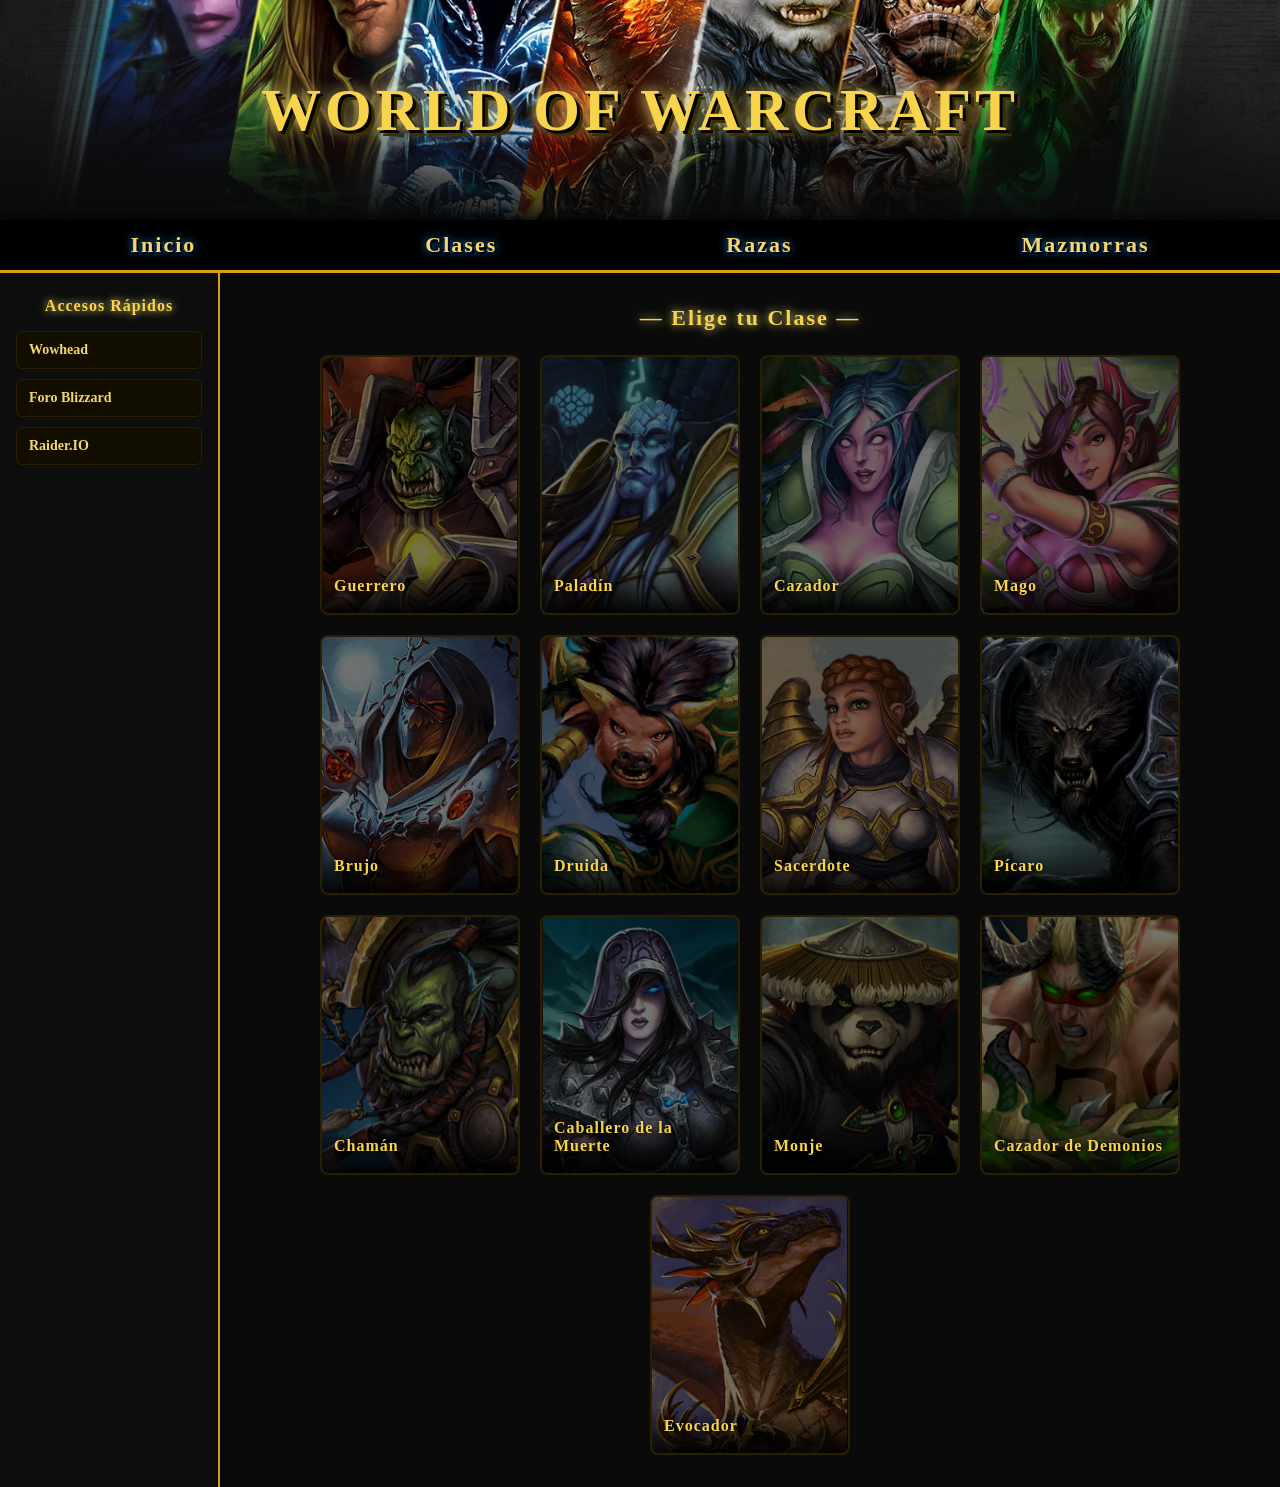
==== Htmls/clases.html @ 47c98232 "Add files via upload" ====
<!DOCTYPE html>
<html lang="es">
<head>
  <meta charset="UTF-8" />
  <meta name="viewport" content="width=device-width, initial-scale=1.0" />
  <title>WoW - Clases</title>
  <link rel="stylesheet" href="../CSS/cssPrincipal.css">
  <link rel="stylesheet" href="../CSS/cssClases.css">
</head>
<body>
  <div class="contenedor">

    <header>
      <h1 class="wow-title">WORLD OF WARCRAFT</h1>
    </header>

    <nav>
      <ul>
        <li><a href="../index.html">Inicio</a></li>
        <li><a href="clases.html">Clases</a></li>
        <li><a href="razas.html">Razas</a></li>
        <li><a href="mazmorras.html">Mazmorras</a></li>
      </ul>
    </nav>

    <div class="body-area">

      <aside>
        <h2>Accesos Rápidos</h2>
        <a class="acceso" href="https://www.wowhead.com" target="_blank">
          <div class="info">
            <div class="nombre">Wowhead</div>
          </div>
        </a>
        <a class="acceso" href="https://us.forums.blizzard.com/en/wow/" target="_blank">
          <div class="info">
            <div class="nombre">Foro Blizzard</div>
          </div>
        </a>
        <a class="acceso" href="https://raider.io" target="_blank">
          <div class="info">
            <div class="nombre">Raider.IO</div>
          </div>
        </a>
      </aside>

      <main class="main-clases">
        <h2>— Elige tu Clase —</h2>

        <div class="grid-clases">

          <div class="caja-clase-guerrero">
            <div class="overlay"></div>
            <div class="texto">
              <div class="nombre-clase">Guerrero</div>
              <div class="desc-clase">Maestro del combate cuerpo a cuerpo. Tanque o furor puro.</div>
            </div>
          </div>

          <div class="caja-clase-paladin">
            <div class="overlay"></div>
            <div class="texto">
              <div class="nombre-clase">Paladín</div>
              <div class="desc-clase">Luz sagrada y acero. Cura, tanque o retribución.</div>
            </div>
          </div>

          <div class="caja-clase-cazador">
            <div class="overlay"></div>
            <div class="texto">
              <div class="nombre-clase">Cazador</div>
              <div class="desc-clase">Amo de bestias y arquero letal a distancia.</div>
            </div>
          </div>

          <div class="caja-clase-mago">
            <div class="overlay"></div>
            <div class="texto">
              <div class="nombre-clase">Mago</div>
              <div class="desc-clase">Domina el fuego, el frío y la arcana a distancia.</div>
            </div>
          </div>

          <div class="caja-clase-brujo">
            <div class="overlay"></div>
            <div class="texto">
              <div class="nombre-clase">Brujo</div>
              <div class="desc-clase">Poder demoníaco y maldiciones que consumen el alma.</div>
            </div>
          </div>

          <div class="caja-clase-druida">
            <div class="overlay"></div>
            <div class="texto">
              <div class="nombre-clase">Druida</div>
              <div class="desc-clase">Se transforma en bestia, árbol o guardián de la naturaleza.</div>
            </div>
          </div>

          <div class="caja-clase-sacerdote">
            <div class="overlay"></div>
            <div class="texto">
              <div class="nombre-clase">Sacerdote</div>
              <div class="desc-clase">Sanador sagrado o maestro de la magia de las sombras.</div>
            </div>
          </div>

          <div class="caja-clase-picaro">
            <div class="overlay"></div>
            <div class="texto">
              <div class="nombre-clase">Pícaro</div>
              <div class="desc-clase">Velocidad, sigilo y veneno. Ataca desde las sombras.</div>
            </div>
          </div>

          <div class="caja-clase-shaman">
            <div class="overlay"></div>
            <div class="texto">
              <div class="nombre-clase">Chamán</div>
              <div class="desc-clase">Invoca los elementos: tierra, fuego, viento y agua.</div>
            </div>
          </div>

          <div class="caja-clase-caballero">
            <div class="overlay"></div>
            <div class="texto">
              <div class="nombre-clase">Caballero de la Muerte</div>
              <div class="desc-clase">Muerto viviente que combate con runas y magia oscura.</div>
            </div>
          </div>

          <div class="caja-clase-monje">
            <div class="overlay"></div>
            <div class="texto">
              <div class="nombre-clase">Monje</div>
              <div class="desc-clase">Artes marciales y chi: tanque, sanador o DPS ágil.</div>
            </div>
          </div>

          <div class="caja-clase-cazademon">
            <div class="overlay"></div>
            <div class="texto">
              <div class="nombre-clase">Cazador de Demonios</div>
              <div class="desc-clase">Élfico que absorbe el poder demoníaco para destruirlo.</div>
            </div>
          </div>

          <div class="caja-clase-evocador">
            <div class="overlay"></div>
            <div class="texto">
              <div class="nombre-clase">Evocador</div>
              <div class="desc-clase">Draconthyr que canaliza el poder de los cinco dragones.</div>
            </div>
          </div>
        </div>
      </main>
    </div>
  </div>
</body>
</html>
---- CSS/cssPrincipal.css ----
* {
      box-sizing: border-box;
      margin: 0;
      padding: 0;
    }

    html {
      overflow-y: scroll;
    }

    body {
      background: #0a0a0a;
    }

    .contenedor {
      display: grid;
      grid-template-columns: 1fr;
      grid-template-rows: auto auto 1fr;
      grid-template-areas: "header" "nav" "body";
      min-height: 100vh;
    }

    .body-area {
      grid-area: body;
      display: grid;
      grid-template-columns: 1fr;
      grid-template-areas: "aside" "main";
    }

    @media (min-width: 768px) {
      .body-area {
        grid-template-columns: 220px 1fr;
        grid-template-areas: "aside main";
      }
    }

    @media (max-width: 480px) {

      aside {
        padding: 12px;
      }

      .acceso {
        padding: 8px;
      }


      nav a {
        font-size: 14px;
        padding: 6px 0;
      }
    }

    @media (max-width: 768px) {
      main {
        min-height: auto;
      }
    }

    header {
      grid-area: header;
      background-image: url(../imagenes/banner1.jpg);
      background-size: cover;
      background-position: center;
      background-repeat: no-repeat;
      height: clamp(120px, 25vw, 220px);
      display: flex;
      align-items: center;
      justify-content: center;
      padding: 16px;
    }

    .wow-title {
      font-family: "Georgia", serif;
      font-size: clamp(24px, 6vw, 60px);
      color: #f8d44c;
      text-shadow: 3px 3px 0px #000, 6px 6px 0px #3b2f00, 0 0 15px #ffea7a;
      letter-spacing: clamp(1px, 0.5vw, 4px);
      text-align: center;
      line-height: 1.2;
      display: flex;
    }

    nav {
      grid-area: nav;
      background: #000;
      border-bottom: 3px solid #d4a017;
      padding: 12px 16px;
      box-shadow: 0 0 15px #000;
    }

    nav ul {
      list-style: none;
      display: flex;
      flex-wrap: wrap;
      justify-content: space-around;
    }

    nav a {
      font-family: "Georgia", serif;
      font-size: clamp(14px, 2.5vw, 22px);
      color: #f5d76e;
      text-decoration: none;
      font-weight: bold;
      letter-spacing: 2px;
      text-shadow: 2px 2px 0 #000, 0 0 10px #1e90ff;
      transition: 0.3s ease;
    }

    nav a:hover {
      color: #fff;
      text-shadow: 2px 2px 0 #000, 0 0 15px #4aa3ff, 0 0 30px #4aa3ff;
    }

    aside {
      grid-area: aside;
      background: #0d0d0d;
      border-right: 2px solid #d4a017;
      padding: 24px 16px;
    }

    aside h2 {
      font-family: "Georgia", serif;
      font-size: 16px;
      color: #f8d44c;
      text-shadow: 0 0 8px #ffea7a;
      margin-bottom: 16px;
      text-align: center;
      letter-spacing: 1px;
      display: flex;
      justify-content: center;
    }

    .acceso {
      display: flex;
      align-items: center;
      gap: 10px;
      padding: 10px 12px;
      margin-bottom: 10px;
      border: 1px solid #2a2000;
      border-radius: 6px;
      background: #110e00;
      text-decoration: none;
      transition: 0.2s ease;
    }

    .acceso:hover {
      border-color: #d4a017;
      background: #1a1400;
    }


    .acceso .info .nombre {
      font-family: "Georgia", serif;
      font-size: 14px;
      color: #f5d76e;
      font-weight: bold;
    }

    .acceso .info .desc {
      font-family: "Georgia", serif;
      font-size: 11px;
      color: #888;
      margin-top: 2px;
    }
---- CSS/cssClases.css ----
.main-clases {
  grid-area: main;
  padding: 32px 24px;
}

.main-clases h2 {
  font-family: "Georgia", serif;
  font-size: 22px;
  color: #f8d44c;
  text-shadow: 0 0 10px #ffea7a;
  margin-bottom: 24px;
  letter-spacing: 2px;
  text-align: center;
}


.grid-clases {
  display: flex;
  flex-wrap: wrap;
  gap: 20px;
  justify-content: center;
}


.overlay {
  position: absolute;
  inset: 0;
  background: rgba(0, 0, 0, 0.55);
  transition: background 0.3s ease;
}

.texto {
  position: absolute;
  bottom: 0;
  left: 0;
  right: 0;
  padding: 14px 12px;
  background: linear-gradient(to top, rgba(0, 0, 0, 0.9) 0%, transparent 100%);
}

.nombre-clase {
  font-family: "Georgia", serif;
  font-size: 16px;
  font-weight: bold;
  color: #f8d44c;
  text-shadow: 1px 1px 4px #000;
  letter-spacing: 1px;
  margin-bottom: 4px;
}

.desc-clase {
  font-family: "Georgia", serif;
  font-size: 12px;
  color: #ccc;
  line-height: 1.4;
  max-height: 0;
  overflow: hidden;
  opacity: 0;
  transition: max-height 0.4s ease, opacity 0.4s ease;
}

.caja-clase-guerrero {
  width: 200px;
  height: 260px;
  border-radius: 8px;
  border: 2px solid #2a2000;
  overflow: hidden;
  position: relative;
  cursor: pointer;
  transition: border-color 0.3s ease;
  background-image: url(../imagenes/guerrero.png);
  background-size: cover;
  background-position: center;
}

.caja-clase-guerrero:hover {
  border-color: #c0392b;
}

.caja-clase-guerrero:hover .overlay {
  background: rgba(0, 0, 0, 0.3);
}

.caja-clase-guerrero:hover .desc-clase {
  max-height: 80px;
  opacity: 1;
}

.caja-clase-paladin {
  width: 200px;
  height: 260px;
  border-radius: 8px;
  border: 2px solid #2a2000;
  overflow: hidden;
  position: relative;
  cursor: pointer;
  transition: border-color 0.3s ease;
  background-image: url(../imagenes/paladin.png);
  background-size: cover;
  background-position: center;
}

.caja-clase-paladin:hover {
  border-color: #f4a460;
}

.caja-clase-paladin:hover .overlay {
  background: rgba(0, 0, 0, 0.3);
}

.caja-clase-paladin:hover .desc-clase {
  max-height: 80px;
  opacity: 1;
}

.caja-clase-cazador {
  width: 200px;
  height: 260px;
  border-radius: 8px;
  border: 2px solid #2a2000;
  overflow: hidden;
  position: relative;
  cursor: pointer;
  transition: border-color 0.3s ease;
  background-image: url(../imagenes/cazador.png);
  background-size: cover;
  background-position: center;
}

.caja-clase-cazador:hover {
  border-color: #4caf50;
}

.caja-clase-cazador:hover .overlay {
  background: rgba(0, 0, 0, 0.3);
}

.caja-clase-cazador:hover .desc-clase {
  max-height: 80px;
  opacity: 1;
}

.caja-clase-mago {
  width: 200px;
  height: 260px;
  border-radius: 8px;
  border: 2px solid #2a2000;
  overflow: hidden;
  position: relative;
  cursor: pointer;
  transition: border-color 0.3s ease;
  background-image: url(../imagenes/mago.png);
  background-size: cover;
  background-position: center;
}

.caja-clase-mago:hover {
  border-color: #64b5f6;
}

.caja-clase-mago:hover .overlay {
  background: rgba(0, 0, 0, 0.3);
}

.caja-clase-mago:hover .desc-clase {
  max-height: 80px;
  opacity: 1;
}

.caja-clase-brujo {
  width: 200px;
  height: 260px;
  border-radius: 8px;
  border: 2px solid #2a2000;
  overflow: hidden;
  position: relative;
  cursor: pointer;
  transition: border-color 0.3s ease;
  background-image: url(../imagenes/brujo.png);
  background-size: cover;
  background-position: center;
}

.caja-clase-brujo:hover {
  border-color: #9c27b0;
}

.caja-clase-brujo:hover .overlay {
  background: rgba(0, 0, 0, 0.3);
}

.caja-clase-brujo:hover .desc-clase {
  max-height: 80px;
  opacity: 1;
}

.caja-clase-druida {
  width: 200px;
  height: 260px;
  border-radius: 8px;
  border: 2px solid #2a2000;
  overflow: hidden;
  position: relative;
  cursor: pointer;
  transition: border-color 0.3s ease;
  background-image: url(../imagenes/druida.png);
  background-size: cover;
  background-position: center;
}

.caja-clase-druida:hover {
  border-color: #8bc34a;
}

.caja-clase-druida:hover .overlay {
  background: rgba(0, 0, 0, 0.3);
}

.caja-clase-druida:hover .desc-clase {
  max-height: 80px;
  opacity: 1;
}

.caja-clase-sacerdote {
  width: 200px;
  height: 260px;
  border-radius: 8px;
  border: 2px solid #2a2000;
  overflow: hidden;
  position: relative;
  cursor: pointer;
  transition: border-color 0.3s ease;
  background-image: url(../imagenes/sacerdote.png);
  background-size: cover;
  background-position: center;
}

.caja-clase-sacerdote:hover {
  border-color: #f5f5f5;
}

.caja-clase-sacerdote:hover .overlay {
  background: rgba(0, 0, 0, 0.3);
}

.caja-clase-sacerdote:hover .desc-clase {
  max-height: 80px;
  opacity: 1;
}

.caja-clase-picaro {
  width: 200px;
  height: 260px;
  border-radius: 8px;
  border: 2px solid #2a2000;
  overflow: hidden;
  position: relative;
  cursor: pointer;
  transition: border-color 0.3s ease;
  background-image: url(../imagenes/picaro.png);
  background-size: cover;
  background-position: center;
}

.caja-clase-picaro:hover {
  border-color: #ffd600;
}

.caja-clase-picaro:hover .overlay {
  background: rgba(0, 0, 0, 0.3);
}

.caja-clase-picaro:hover .desc-clase {
  max-height: 80px;
  opacity: 1;
}

.caja-clase-shaman {
  width: 200px;
  height: 260px;
  border-radius: 8px;
  border: 2px solid #2a2000;
  overflow: hidden;
  position: relative;
  cursor: pointer;
  transition: border-color 0.3s ease;
  background-image: url(../imagenes/chaman.png);
  background-size: cover;
  background-position: center;
}

.caja-clase-shaman:hover {
  border-color: #1565c0;
}

.caja-clase-shaman:hover .overlay {
  background: rgba(0, 0, 0, 0.3);
}

.caja-clase-shaman:hover .desc-clase {
  max-height: 80px;
  opacity: 1;
}

.caja-clase-caballero {
  width: 200px;
  height: 260px;
  border-radius: 8px;
  border: 2px solid #2a2000;
  overflow: hidden;
  position: relative;
  cursor: pointer;
  transition: border-color 0.3s ease;
  background-image: url(../imagenes/caballero.png);
  background-size: cover;
  background-position: center;
}

.caja-clase-caballero:hover {
  border-color: #4fc3f7;
}

.caja-clase-caballero:hover .overlay {
  background: rgba(0, 0, 0, 0.3);
}

.caja-clase-caballero:hover .desc-clase {
  max-height: 80px;
  opacity: 1;
}

.caja-clase-monje {
  width: 200px;
  height: 260px;
  border-radius: 8px;
  border: 2px solid #2a2000;
  overflow: hidden;
  position: relative;
  cursor: pointer;
  transition: border-color 0.3s ease;
  background-image: url(../imagenes/monje.png);
  background-size: cover;
  background-position: center;
}

.caja-clase-monje:hover {
  border-color: #ff8f00;
}

.caja-clase-monje:hover .overlay {
  background: rgba(0, 0, 0, 0.3);
}

.caja-clase-monje:hover .desc-clase {
  max-height: 80px;
  opacity: 1;
}

.caja-clase-cazademon {
  width: 200px;
  height: 260px;
  border-radius: 8px;
  border: 2px solid #2a2000;
  overflow: hidden;
  position: relative;
  cursor: pointer;
  transition: border-color 0.3s ease;
  background-image: url(../imagenes/cazadem.png);
  background-size: cover;
  background-position: center;
}

.caja-clase-cazademon:hover {
  border-color: #00e5ff;
}

.caja-clase-cazademon:hover .overlay {
  background: rgba(0, 0, 0, 0.3);
}

.caja-clase-cazademon:hover .desc-clase {
  max-height: 80px;
  opacity: 1;
}

.caja-clase-evocador {
  width: 200px;
  height: 260px;
  border-radius: 8px;
  border: 2px solid #2a2000;
  overflow: hidden;
  position: relative;
  cursor: pointer;
  transition: border-color 0.3s ease;
  background-image: url(../imagenes/evocador.png);
  background-size: cover;
  background-position: center;
}

.caja-clase-evocador:hover {
  border-color: #69f0ae;
}

.caja-clase-evocador:hover .overlay {
  background: rgba(0, 0, 0, 0.3);
}

.caja-clase-evocador:hover .desc-clase {
  max-height: 80px;
  opacity: 1;
}

@media (max-width: 480px) {

  .grid-clases {
    gap: 14px;
  }

  .grid-clases > div {
    width: 150px;
    height: 200px;
  }

  .nombre-clase {
    font-size: 14px;
  }

  .desc-clase {
    font-size: 11px;
  }
}

@media (max-width: 768px) {

  .grid-clases {
    justify-content: center;
  }

  .grid-clases > div {
    width: 180px;
    height: 230px;
  }
}
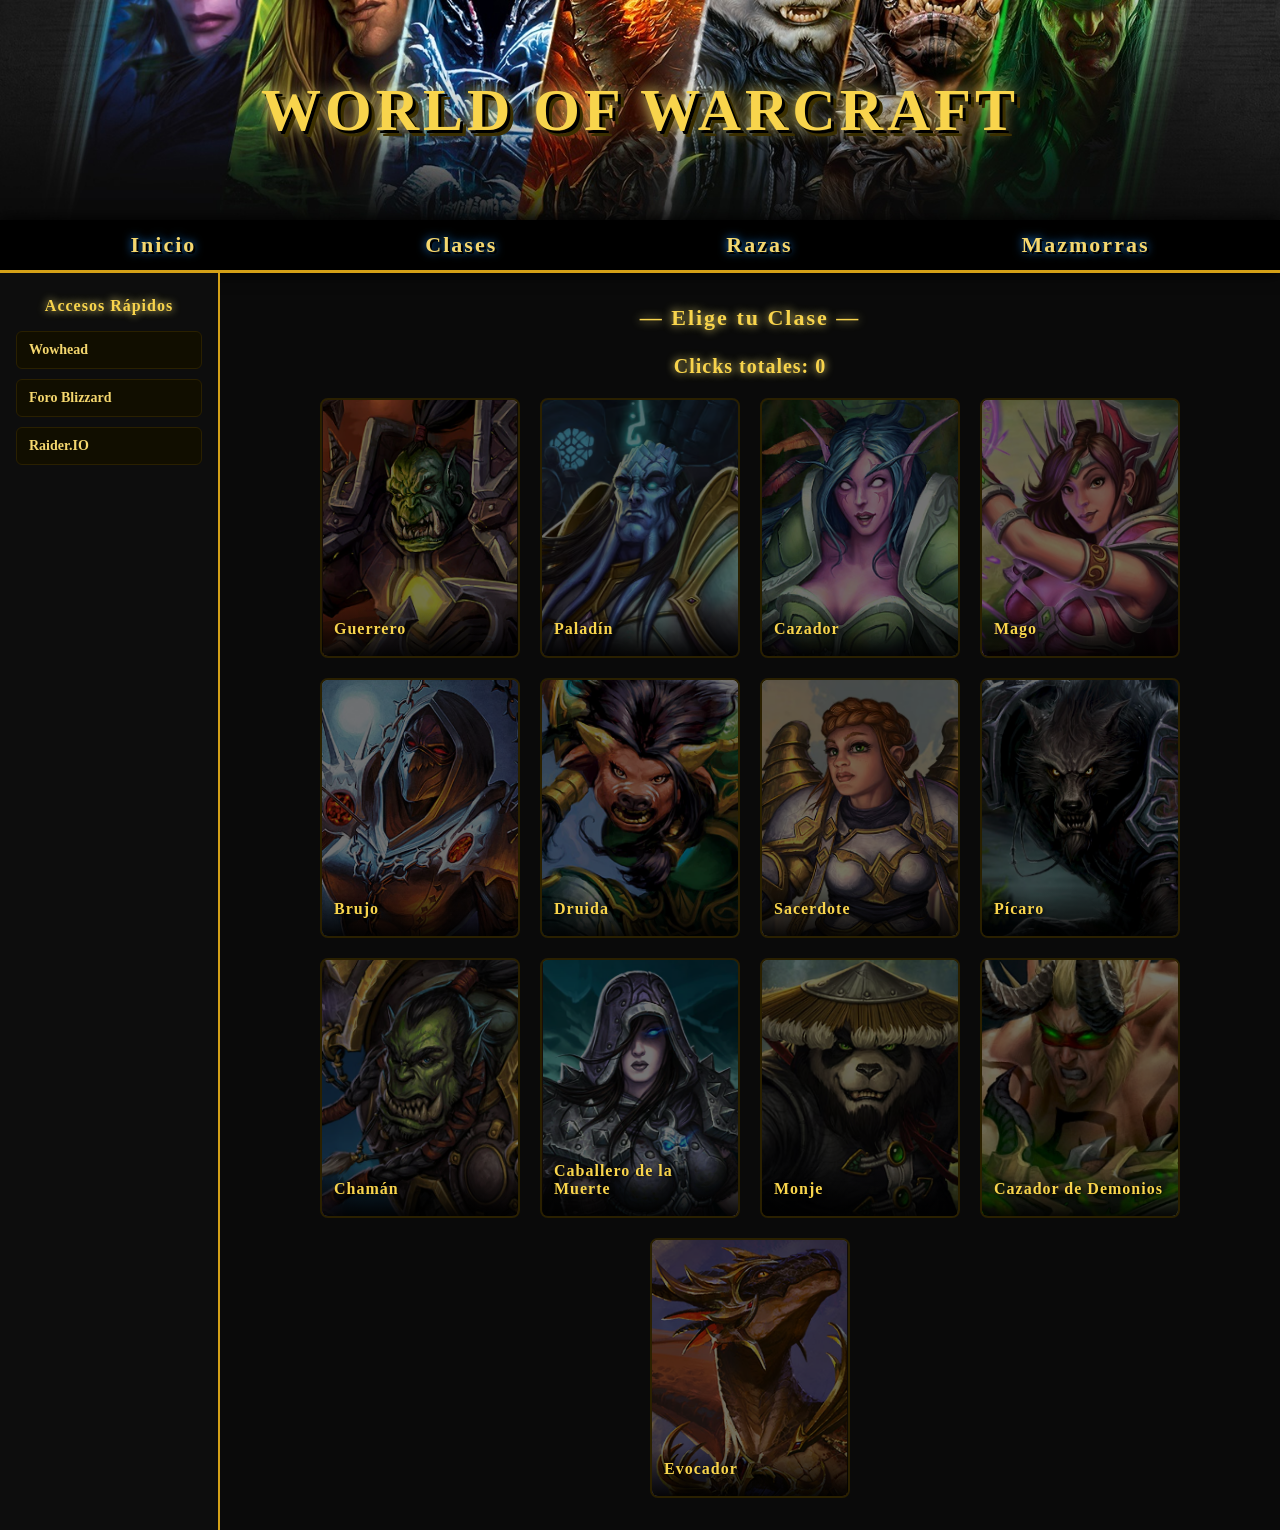
==== commit fdc3e7d6: "implementacion de contador en clases" ====
--- a/Htmls/clases.html
+++ b/Htmls/clases.html
@@ -6,6 +6,7 @@
   <title>WoW - Clases</title>
   <link rel="stylesheet" href="../CSS/cssPrincipal.css">
   <link rel="stylesheet" href="../CSS/cssClases.css">
+  <script src="../javascript/clases.js" defer></script>
 </head>
 <body>
   <div class="contenedor">
@@ -46,10 +47,10 @@
 
       <main class="main-clases">
         <h2>— Elige tu Clase —</h2>
-
+        <div id="contadorClicks">Clicks totales: 0</div>
         <div class="grid-clases">
 
-          <div class="caja-clase-guerrero">
+          <div class="caja-clase-guerrero" id="cajaGuerrero">
             <div class="overlay"></div>
             <div class="texto">
               <div class="nombre-clase">Guerrero</div>
@@ -57,7 +58,7 @@
             </div>
           </div>
 
-          <div class="caja-clase-paladin">
+          <div class="caja-clase-paladin" id="cajaPaladin">
             <div class="overlay"></div>
             <div class="texto">
               <div class="nombre-clase">Paladín</div>
@@ -65,7 +66,7 @@
             </div>
           </div>
 
-          <div class="caja-clase-cazador">
+          <div class="caja-clase-cazador" id="cajaCazador">
             <div class="overlay"></div>
             <div class="texto">
               <div class="nombre-clase">Cazador</div>
@@ -73,7 +74,7 @@
             </div>
           </div>
 
-          <div class="caja-clase-mago">
+          <div class="caja-clase-mago" id="cajaMago">
             <div class="overlay"></div>
             <div class="texto">
               <div class="nombre-clase">Mago</div>
@@ -81,7 +82,7 @@
             </div>
           </div>
 
-          <div class="caja-clase-brujo">
+          <div class="caja-clase-brujo" id="cajaBrujo">
             <div class="overlay"></div>
             <div class="texto">
               <div class="nombre-clase">Brujo</div>
@@ -89,7 +90,7 @@
             </div>
           </div>
 
-          <div class="caja-clase-druida">
+          <div class="caja-clase-druida" id="cajaDruida">
             <div class="overlay"></div>
             <div class="texto">
               <div class="nombre-clase">Druida</div>
@@ -97,7 +98,7 @@
             </div>
           </div>
 
-          <div class="caja-clase-sacerdote">
+          <div class="caja-clase-sacerdote" id="cajaSacerdote">
             <div class="overlay"></div>
             <div class="texto">
               <div class="nombre-clase">Sacerdote</div>
@@ -105,7 +106,7 @@
             </div>
           </div>
 
-          <div class="caja-clase-picaro">
+          <div class="caja-clase-picaro" id="cajaPicaro">
             <div class="overlay"></div>
             <div class="texto">
               <div class="nombre-clase">Pícaro</div>
@@ -113,7 +114,7 @@
             </div>
           </div>
 
-          <div class="caja-clase-shaman">
+          <div class="caja-clase-shaman" id="cajaShaman">
             <div class="overlay"></div>
             <div class="texto">
               <div class="nombre-clase">Chamán</div>
@@ -121,7 +122,7 @@
             </div>
           </div>
 
-          <div class="caja-clase-caballero">
+          <div class="caja-clase-caballero" id="cajaCaballero">
             <div class="overlay"></div>
             <div class="texto">
               <div class="nombre-clase">Caballero de la Muerte</div>
@@ -129,7 +130,7 @@
             </div>
           </div>
 
-          <div class="caja-clase-monje">
+          <div class="caja-clase-monje" id="cajaMonje">
             <div class="overlay"></div>
             <div class="texto">
               <div class="nombre-clase">Monje</div>
@@ -137,7 +138,7 @@
             </div>
           </div>
 
-          <div class="caja-clase-cazademon">
+          <div class="caja-clase-cazademon" id="cajaCazademon">
             <div class="overlay"></div>
             <div class="texto">
               <div class="nombre-clase">Cazador de Demonios</div>
@@ -145,13 +146,14 @@
             </div>
           </div>
 
-          <div class="caja-clase-evocador">
+          <div class="caja-clase-evocador" id="cajaEvocador">
             <div class="overlay"></div>
             <div class="texto">
               <div class="nombre-clase">Evocador</div>
               <div class="desc-clase">Draconthyr que canaliza el poder de los cinco dragones.</div>
             </div>
           </div>
+
         </div>
       </main>
     </div>
--- a/CSS/cssClases.css
+++ b/CSS/cssClases.css
@@ -411,6 +411,17 @@
   opacity: 1;
 }
 
+#contadorClicks {
+  margin: 10px 0 20px 0;
+  font-size: 20px;
+  font-weight: bold;
+  color: #f8d44c;
+  text-shadow: 0 0 8px #ffea7a;
+  text-align: center;
+  letter-spacing: 1px;
+}
+
+
 @media (max-width: 480px) {
 
   .grid-clases {
